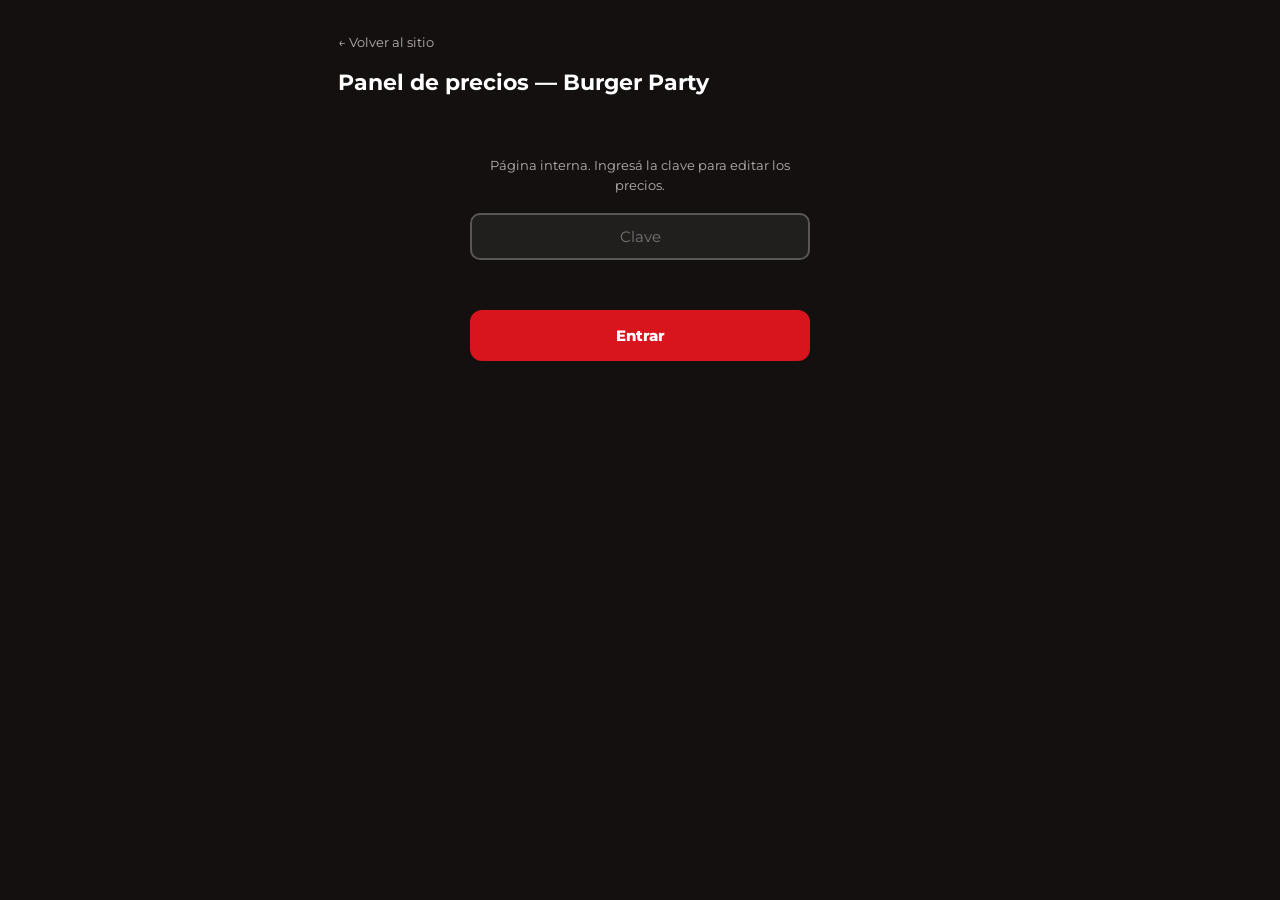
==== admin.html @ 95876e50 "primer commit" ====
<!DOCTYPE html>
<html lang="es">
<head>
<meta charset="UTF-8">
<meta name="viewport" content="width=device-width, initial-scale=1.0">
<meta name="robots" content="noindex, nofollow">
<title>Burger Party — Panel de precios</title>
<link rel="preconnect" href="https://fonts.googleapis.com">
<link rel="preconnect" href="https://fonts.gstatic.com" crossorigin>
<link href="https://fonts.googleapis.com/css2?family=Montserrat:ital,wght@0,400;0,500;0,600;0,700;0,800;0,900&display=swap" rel="stylesheet">
<style>
  :root{
    --red:#D8141C; --black:#141010; --blue:#3E6FE0; --white:#fff; --gray:#b9b0af; --green:#2fae56;
  }
  *{ box-sizing:border-box; }
  body{
    margin:0; min-height:100vh;
    background:var(--black);
    font-family:'Montserrat', sans-serif;
    color:var(--white);
  }
  .wrap{ max-width:640px; margin:0 auto; padding:32px 18px 60px; }
  .back{ color:var(--gray); font-size:13px; text-decoration:none; }
  .back:hover{ color:var(--white); }
  h1{ font-size:22px; margin:18px 0 4px; }
  .notice{
    font-size:12.5px; color:var(--gray); line-height:1.5;
    background:rgba(255,255,255,0.05); border:1px solid rgba(255,255,255,0.1);
    border-radius:10px; padding:12px 14px; margin:14px 0 26px;
  }
  .notice b{ color:var(--white); }

  /* ---- gate de contraseña ---- */
  #gate{ max-width:340px; margin:60px auto 0; text-align:center; }
  #gate p{ color:var(--gray); font-size:13px; line-height:1.5; margin-bottom:18px; }
  #gate input{
    width:100%;
    background:rgba(255,255,255,0.06);
    color:var(--white);
    border:2px solid rgba(255,255,255,0.25);
    border-radius:10px;
    padding:12px 14px;
    font-family:'Montserrat', sans-serif;
    font-size:15px;
    text-align:center;
    margin-bottom:12px;
  }
  #gate input:focus{ outline:none; border-color:var(--blue); }
  #gate-error{ color:#ff8080; font-size:12.5px; min-height:16px; margin-bottom:8px; }

  /* ---- panel ---- */
  #panel{ display:none; }
  .row{
    display:flex; align-items:center; justify-content:space-between; gap:14px;
    background:rgba(255,255,255,0.04);
    border:1px solid rgba(255,255,255,0.1);
    border-radius:12px;
    padding:12px 14px;
    margin-bottom:10px;
  }
  .row .info{ line-height:1.3; }
  .row .name{ font-weight:700; font-size:14px; }
  .row .sub{ font-size:11.5px; color:var(--gray); }
  .row input{
    width:110px;
    background:var(--white);
    color:var(--black);
    border:2px solid var(--blue);
    border-radius:8px;
    padding:8px 10px;
    font-family:'Montserrat', sans-serif;
    font-weight:800;
    font-size:14px;
    text-align:center;
  }
  .btn{
    width:100%;
    margin-top:14px;
    background:var(--red);
    color:var(--white);
    border:none;
    border-radius:12px;
    padding:16px;
    font-family:'Montserrat', sans-serif;
    font-weight:800;
    font-size:15px;
    cursor:pointer;
  }
  .btn:hover{ filter:brightness(1.08); }
  .btn.secondary{ background:rgba(255,255,255,0.08); border:1px solid rgba(255,255,255,0.2); }
  .status{ margin-top:12px; font-size:12.5px; color:var(--gray); text-align:center; min-height:16px; }
</style>
</head>
<body>
<div class="wrap">
  <a class="back" href="burger-party.html">&larr; Volver al sitio</a>
  <h1>Panel de precios — Burger Party</h1>

  <div id="gate">
    <p>Página interna. Ingresá la clave para editar los precios.</p>
    <input type="password" id="gate-input" placeholder="Clave" autocomplete="off">
    <div id="gate-error"></div>
    <button class="btn" id="gate-btn" type="button">Entrar</button>
  </div>

  <div id="panel">
    <div class="notice">
      Los clientes que ven el sitio público <b>no</b> pueden editar precios — esa opción se
      sacó de la página pública, solo está acá.<br><br>
      <b>Importante:</b> esta página guarda lo que cargues en este mismo navegador (para que no
      se pierda si volvés a entrar), pero <b>no actualiza sola</b> lo que ven los clientes — este
      sitio no tiene un servidor detrás. Usá "Copiar resumen" y mandámelo (por donde te resulte
      más cómodo) para que lo aplique en la página pública. Si más adelante quieren que se
      actualice solo, hay que sumar un backend real — lo vemos cuando quieran.
    </div>

    <div id="rows"></div>

    <button class="btn" id="save-btn" type="button">Guardar en este navegador</button>
    <button class="btn secondary" id="copy-btn" type="button">Copiar resumen</button>
    <div class="status" id="status"></div>
  </div>
</div>

<script>
  // Clave simple para desalentar el acceso casual. OJO: al ser un sitio estático,
  // cualquiera que mire el código fuente puede verla — no reemplaza un login real.
  const ADMIN_PASSWORD = 'burgerparty2026';

  const products = [
    { name:'Papas Bastón',        sub:'x 2 Kg',              price:'00.000' },
    { name:'6 Latas De Birra',    sub:'x 473 cc',            price:'00.000' },
    { name:'4 Super Burger',      sub:'con pan Bimbo',       price:'00.000' },
    { name:'6 Burger Clásicas',   sub:'Bimbo Artesano',      price:'00.000' },
    { name:'Papas Smiles',        sub:'x 700 gr',            price:'00.000' },
    { name:'Fernet con Coca',     sub:'4,5L + 750cc',        price:'00.000' },
    { name:'4 Burger Unión 55 g', sub:'Bimbo Artesano',      price:'00.000' },
    { name:'6 Salchichas Largas', sub:'con Pan Fargo',       price:'00.000' },
    { name:'Burger Party x4 unidades', sub:'Combo',          price:'00.000' },
  ];

  const STORAGE_KEY = 'burgerparty_precios';

  // ---- gate ----
  const gate = document.getElementById('gate');
  const panel = document.getElementById('panel');
  const gateInput = document.getElementById('gate-input');
  const gateError = document.getElementById('gate-error');

  function unlock(){
    gate.style.display = 'none';
    panel.style.display = 'block';
    sessionStorage.setItem('burgerparty_admin_ok', '1');
  }

  document.getElementById('gate-btn').addEventListener('click', tryUnlock);
  gateInput.addEventListener('keydown', e => { if(e.key === 'Enter') tryUnlock(); });

  function tryUnlock(){
    if(gateInput.value === ADMIN_PASSWORD){
      unlock();
    } else {
      gateError.textContent = 'Clave incorrecta.';
    }
  }

  if(sessionStorage.getItem('burgerparty_admin_ok') === '1'){
    unlock();
  }

  // ---- filas de precios ----
  let saved = null;
  try{ saved = JSON.parse(localStorage.getItem(STORAGE_KEY) || 'null'); }catch(e){ saved = null; }

  const rowsEl = document.getElementById('rows');
  products.forEach((p, i) => {
    const value = (saved && saved[i]) ? saved[i] : p.price;
    const row = document.createElement('div');
    row.className = 'row';
    row.innerHTML = `
      <div class="info">
        <div class="name">${p.name}</div>
        <div class="sub">${p.sub}</div>
      </div>
      <input type="text" inputmode="numeric" value="${value}" data-idx="${i}" spellcheck="false">
    `;
    rowsEl.appendChild(row);
  });

  const statusEl = document.getElementById('status');

  document.getElementById('save-btn').addEventListener('click', () => {
    const inputs = [...rowsEl.querySelectorAll('input')];
    const values = inputs.map(input => input.value.trim());
    localStorage.setItem(STORAGE_KEY, JSON.stringify(values));
    statusEl.textContent = 'Guardado en este navegador.';
  });

  document.getElementById('copy-btn').addEventListener('click', async () => {
    const inputs = [...rowsEl.querySelectorAll('input')];
    const lines = inputs.map((input, i) => `- ${products[i].name}${products[i].sub ? ' (' + products[i].sub + ')' : ''}: $${input.value.trim()}`);
    const text = 'Precios nuevos - Burger Party\n\n' + lines.join('\n');

    try{
      await navigator.clipboard.writeText(text);
      statusEl.textContent = 'Resumen copiado — pegalo donde lo tengas que mandar.';
    }catch(e){
      statusEl.textContent = 'No se pudo copiar automáticamente. Seleccioná y copiá el texto manualmente.';
    }
  });
</script>
</body>
</html>
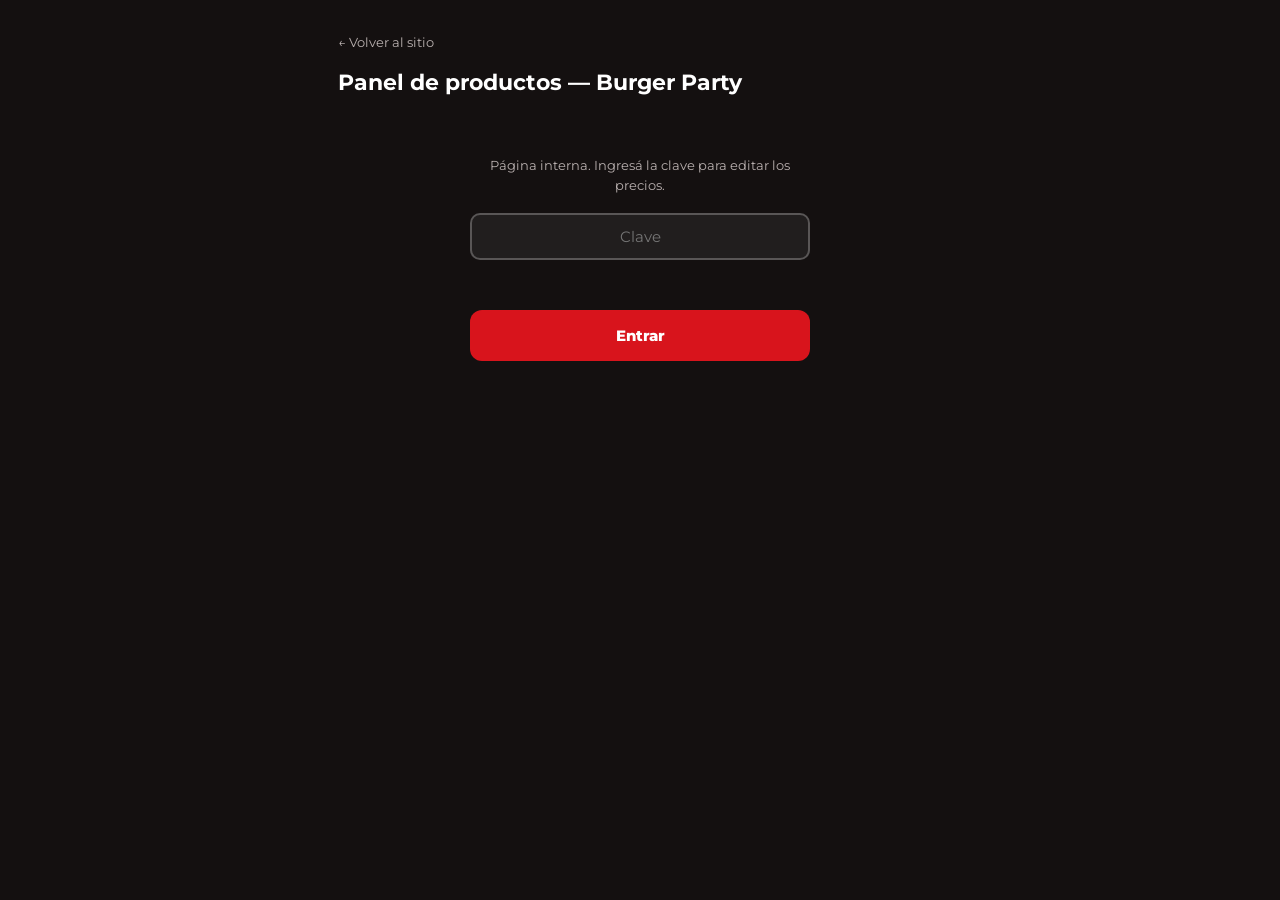
==== commit 3646dd5f: "ultima" ====
--- a/admin.html
+++ b/admin.html
@@ -51,17 +51,28 @@
   /* ---- panel ---- */
   #panel{ display:none; }
   .row{
-    display:flex; align-items:center; justify-content:space-between; gap:14px;
+    display:flex; flex-direction:column; gap:8px;
     background:rgba(255,255,255,0.04);
     border:1px solid rgba(255,255,255,0.1);
     border-radius:12px;
     padding:12px 14px;
     margin-bottom:10px;
   }
-  .row .info{ line-height:1.3; }
-  .row .name{ font-weight:700; font-size:14px; }
-  .row .sub{ font-size:11.5px; color:var(--gray); }
-  .row input{
+  .row .field-label{ font-size:10.5px; color:var(--gray); text-transform:uppercase; letter-spacing:.04em; margin-bottom:3px; display:block; }
+  .row .text-input{
+    width:100%;
+    background:rgba(255,255,255,0.06);
+    color:var(--white);
+    border:1px solid rgba(255,255,255,0.2);
+    border-radius:8px;
+    padding:8px 10px;
+    font-family:'Montserrat', sans-serif;
+    font-size:13.5px;
+  }
+  .row .text-input.title{ font-weight:700; font-size:15px; }
+  .row .text-input:focus{ outline:none; border-color:var(--blue); }
+  .row .price-line{ display:flex; align-items:center; justify-content:space-between; gap:14px; margin-top:2px; }
+  .row .price-input{
     width:110px;
     background:var(--white);
     color:var(--black);
@@ -93,8 +104,8 @@
 </head>
 <body>
 <div class="wrap">
-  <a class="back" href="burger-party.html">&larr; Volver al sitio</a>
-  <h1>Panel de precios — Burger Party</h1>
+  <a class="back" href="index.html">&larr; Volver al sitio</a>
+  <h1>Panel de productos — Burger Party</h1>
 
   <div id="gate">
     <p>Página interna. Ingresá la clave para editar los precios.</p>
@@ -105,8 +116,8 @@
 
   <div id="panel">
     <div class="notice">
-      Los clientes que ven el sitio público <b>no</b> pueden editar precios — esa opción se
-      sacó de la página pública, solo está acá.<br><br>
+      Los clientes que ven el sitio público <b>no</b> pueden editar precios ni títulos — esa
+      opción se sacó de la página pública, solo está acá.<br><br>
       <b>Importante:</b> esta página guarda lo que cargues en este mismo navegador (para que no
       se pierda si volvés a entrar), pero <b>no actualiza sola</b> lo que ven los clientes — este
       sitio no tiene un servidor detrás. Usá "Copiar resumen" y mandámelo (por donde te resulte
@@ -128,18 +139,18 @@
   const ADMIN_PASSWORD = 'burgerparty2026';
 
   const products = [
-    { name:'Papas Bastón',        sub:'x 2 Kg',              price:'00.000' },
+    { name:'Papas Bastón',        sub:'x 2 Kg',              price:'8.000' },
     { name:'6 Latas De Birra',    sub:'x 473 cc',            price:'00.000' },
-    { name:'4 Super Burger',      sub:'con pan Bimbo',       price:'00.000' },
-    { name:'6 Burger Clásicas',   sub:'Bimbo Artesano',      price:'00.000' },
-    { name:'Papas Smiles',        sub:'x 700 gr',            price:'00.000' },
+    { name:'4 Super Burger',      sub:'con pan Bimbo',       price:'10.000' },
+    { name:'6 Burger Clásicas',   sub:'Bimbo Artesano',      price:'14.000' },
+    { name:'Papas Smiles',        sub:'x 700 gr',            price:'8.000' },
     { name:'Fernet con Coca',     sub:'4,5L + 750cc',        price:'00.000' },
     { name:'4 Burger Unión 55 g', sub:'Bimbo Artesano',      price:'00.000' },
-    { name:'6 Salchichas Largas', sub:'con Pan Fargo',       price:'00.000' },
-    { name:'Burger Party x4 unidades', sub:'Combo',          price:'00.000' },
+    { name:'2 Pan Bimbo Artesano', sub:'Bimbo Artesano',    price:'8.000' },
+    { name:'Burger Party x4 unidades', sub:'Combo',          price:'8.000' },
   ];
 
-  const STORAGE_KEY = 'burgerparty_precios';
+  const STORAGE_KEY = 'burgerparty_datos';
 
   // ---- gate ----
   const gate = document.getElementById('gate');
@@ -168,38 +179,56 @@
     unlock();
   }
 
-  // ---- filas de precios ----
+  // ---- filas: título, subtítulo y precio editables ----
   let saved = null;
   try{ saved = JSON.parse(localStorage.getItem(STORAGE_KEY) || 'null'); }catch(e){ saved = null; }
 
   const rowsEl = document.getElementById('rows');
   products.forEach((p, i) => {
-    const value = (saved && saved[i]) ? saved[i] : p.price;
+    const data = (saved && saved[i]) ? saved[i] : {};
+    const name = data.name ?? p.name;
+    const sub = data.sub ?? p.sub;
+    const price = data.price ?? p.price;
+
     const row = document.createElement('div');
     row.className = 'row';
     row.innerHTML = `
-      <div class="info">
-        <div class="name">${p.name}</div>
-        <div class="sub">${p.sub}</div>
+      <div>
+        <span class="field-label">Título</span>
+        <input type="text" class="text-input title" data-idx="${i}" data-field="name" value="${name}" spellcheck="false">
       </div>
-      <input type="text" inputmode="numeric" value="${value}" data-idx="${i}" spellcheck="false">
+      <div>
+        <span class="field-label">Descripción</span>
+        <input type="text" class="text-input" data-idx="${i}" data-field="sub" value="${sub}" spellcheck="false">
+      </div>
+      <div class="price-line">
+        <span class="field-label" style="margin:0;">Precio</span>
+        <input type="text" class="price-input" inputmode="numeric" data-idx="${i}" data-field="price" value="${price}" spellcheck="false">
+      </div>
     `;
     rowsEl.appendChild(row);
   });
 
   const statusEl = document.getElementById('status');
 
+  function readRows(){
+    return products.map((p, i) => {
+      const nameInput = rowsEl.querySelector(`[data-idx="${i}"][data-field="name"]`);
+      const subInput = rowsEl.querySelector(`[data-idx="${i}"][data-field="sub"]`);
+      const priceInput = rowsEl.querySelector(`[data-idx="${i}"][data-field="price"]`);
+      return { name: nameInput.value.trim(), sub: subInput.value.trim(), price: priceInput.value.trim() };
+    });
+  }
+
   document.getElementById('save-btn').addEventListener('click', () => {
-    const inputs = [...rowsEl.querySelectorAll('input')];
-    const values = inputs.map(input => input.value.trim());
-    localStorage.setItem(STORAGE_KEY, JSON.stringify(values));
+    localStorage.setItem(STORAGE_KEY, JSON.stringify(readRows()));
     statusEl.textContent = 'Guardado en este navegador.';
   });
 
   document.getElementById('copy-btn').addEventListener('click', async () => {
-    const inputs = [...rowsEl.querySelectorAll('input')];
-    const lines = inputs.map((input, i) => `- ${products[i].name}${products[i].sub ? ' (' + products[i].sub + ')' : ''}: $${input.value.trim()}`);
-    const text = 'Precios nuevos - Burger Party\n\n' + lines.join('\n');
+    const rows = readRows();
+    const lines = rows.map(r => `- ${r.name}${r.sub ? ' (' + r.sub + ')' : ''}: $${r.price}`);
+    const text = 'Datos nuevos - Burger Party\n\n' + lines.join('\n');
 
     try{
       await navigator.clipboard.writeText(text);
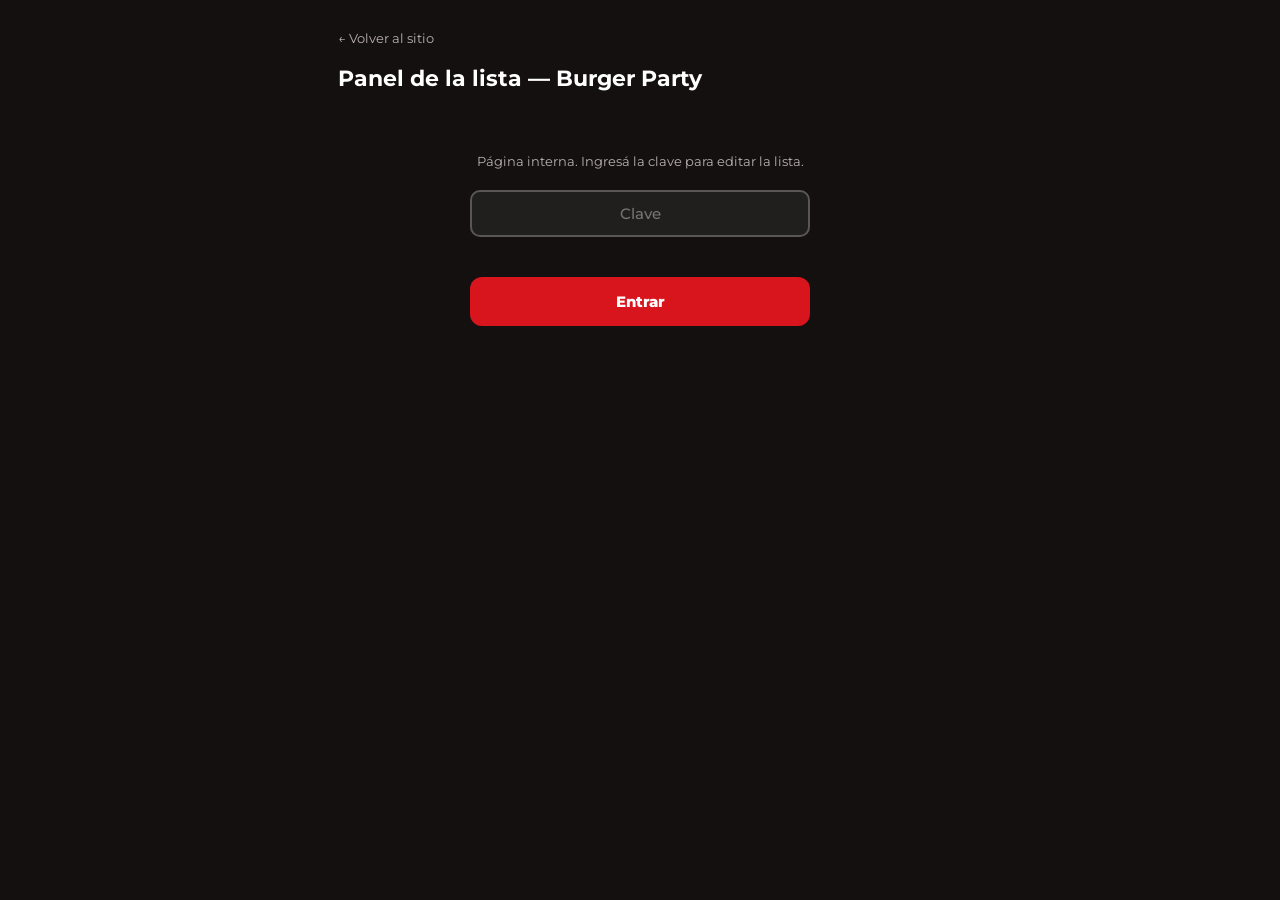
==== commit aba8d927: "version nueva" ====
--- a/admin.html
+++ b/admin.html
@@ -4,239 +4,38 @@
 <meta charset="UTF-8">
 <meta name="viewport" content="width=device-width, initial-scale=1.0">
 <meta name="robots" content="noindex, nofollow">
-<title>Burger Party — Panel de precios</title>
+<title>Burger Party — Panel de la lista</title>
+<link rel="icon" type="image/png" href="images/favicon.png">
 <link rel="preconnect" href="https://fonts.googleapis.com">
 <link rel="preconnect" href="https://fonts.gstatic.com" crossorigin>
-<link href="https://fonts.googleapis.com/css2?family=Montserrat:ital,wght@0,400;0,500;0,600;0,700;0,800;0,900&display=swap" rel="stylesheet">
-<style>
-  :root{
-    --red:#D8141C; --black:#141010; --blue:#3E6FE0; --white:#fff; --gray:#b9b0af; --green:#2fae56;
-  }
-  *{ box-sizing:border-box; }
-  body{
-    margin:0; min-height:100vh;
-    background:var(--black);
-    font-family:'Montserrat', sans-serif;
-    color:var(--white);
-  }
-  .wrap{ max-width:640px; margin:0 auto; padding:32px 18px 60px; }
-  .back{ color:var(--gray); font-size:13px; text-decoration:none; }
-  .back:hover{ color:var(--white); }
-  h1{ font-size:22px; margin:18px 0 4px; }
-  .notice{
-    font-size:12.5px; color:var(--gray); line-height:1.5;
-    background:rgba(255,255,255,0.05); border:1px solid rgba(255,255,255,0.1);
-    border-radius:10px; padding:12px 14px; margin:14px 0 26px;
-  }
-  .notice b{ color:var(--white); }
-
-  /* ---- gate de contraseña ---- */
-  #gate{ max-width:340px; margin:60px auto 0; text-align:center; }
-  #gate p{ color:var(--gray); font-size:13px; line-height:1.5; margin-bottom:18px; }
-  #gate input{
-    width:100%;
-    background:rgba(255,255,255,0.06);
-    color:var(--white);
-    border:2px solid rgba(255,255,255,0.25);
-    border-radius:10px;
-    padding:12px 14px;
-    font-family:'Montserrat', sans-serif;
-    font-size:15px;
-    text-align:center;
-    margin-bottom:12px;
-  }
-  #gate input:focus{ outline:none; border-color:var(--blue); }
-  #gate-error{ color:#ff8080; font-size:12.5px; min-height:16px; margin-bottom:8px; }
-
-  /* ---- panel ---- */
-  #panel{ display:none; }
-  .row{
-    display:flex; flex-direction:column; gap:8px;
-    background:rgba(255,255,255,0.04);
-    border:1px solid rgba(255,255,255,0.1);
-    border-radius:12px;
-    padding:12px 14px;
-    margin-bottom:10px;
-  }
-  .row .field-label{ font-size:10.5px; color:var(--gray); text-transform:uppercase; letter-spacing:.04em; margin-bottom:3px; display:block; }
-  .row .text-input{
-    width:100%;
-    background:rgba(255,255,255,0.06);
-    color:var(--white);
-    border:1px solid rgba(255,255,255,0.2);
-    border-radius:8px;
-    padding:8px 10px;
-    font-family:'Montserrat', sans-serif;
-    font-size:13.5px;
-  }
-  .row .text-input.title{ font-weight:700; font-size:15px; }
-  .row .text-input:focus{ outline:none; border-color:var(--blue); }
-  .row .price-line{ display:flex; align-items:center; justify-content:space-between; gap:14px; margin-top:2px; }
-  .row .price-input{
-    width:110px;
-    background:var(--white);
-    color:var(--black);
-    border:2px solid var(--blue);
-    border-radius:8px;
-    padding:8px 10px;
-    font-family:'Montserrat', sans-serif;
-    font-weight:800;
-    font-size:14px;
-    text-align:center;
-  }
-  .btn{
-    width:100%;
-    margin-top:14px;
-    background:var(--red);
-    color:var(--white);
-    border:none;
-    border-radius:12px;
-    padding:16px;
-    font-family:'Montserrat', sans-serif;
-    font-weight:800;
-    font-size:15px;
-    cursor:pointer;
-  }
-  .btn:hover{ filter:brightness(1.08); }
-  .btn.secondary{ background:rgba(255,255,255,0.08); border:1px solid rgba(255,255,255,0.2); }
-  .status{ margin-top:12px; font-size:12.5px; color:var(--gray); text-align:center; min-height:16px; }
-</style>
+<link href="https://fonts.googleapis.com/css2?family=Montserrat:wght@400;500;600;700;800;900&display=swap" rel="stylesheet">
+<link rel="stylesheet" href="style.css">
 </head>
-<body>
-<div class="wrap">
-  <a class="back" href="index.html">&larr; Volver al sitio</a>
-  <h1>Panel de productos — Burger Party</h1>
+<body class="admin">
+<div class="adm">
+  <a class="adm-back" href="index.html">&larr; Volver al sitio</a>
+  <h1>Panel de la lista — Burger Party</h1>
 
   <div id="gate">
-    <p>Página interna. Ingresá la clave para editar los precios.</p>
+    <p>Página interna. Ingresá la clave para editar la lista.</p>
     <input type="password" id="gate-input" placeholder="Clave" autocomplete="off">
     <div id="gate-error"></div>
-    <button class="btn" id="gate-btn" type="button">Entrar</button>
+    <button class="adm-btn" id="gate-btn" type="button">Entrar</button>
   </div>
 
-  <div id="panel">
+  <div id="panel" hidden>
     <div class="notice">
-      Los clientes que ven el sitio público <b>no</b> pueden editar precios ni títulos — esa
-      opción se sacó de la página pública, solo está acá.<br><br>
-      <b>Importante:</b> esta página guarda lo que cargues en este mismo navegador (para que no
-      se pierda si volvés a entrar), pero <b>no actualiza sola</b> lo que ven los clientes — este
-      sitio no tiene un servidor detrás. Usá "Copiar resumen" y mandámelo (por donde te resulte
-      más cómodo) para que lo aplique en la página pública. Si más adelante quieren que se
-      actualice solo, hay que sumar un backend real — lo vemos cuando quieran.
+      Corregí el <b>título</b>, la <b>descripción</b> y el <b>precio</b> de lo que haga falta. Lo que cargues se guarda solo en este navegador.<br><br>
+      Los clientes que ven el sitio público <b>no</b> pueden editar nada, y esta página <b>no actualiza sola</b> lo que ven ellos. Cuando termines, tocá <b>Enviar corrección</b> (o <b>Copiar resumen</b>) y mandalo para que se aplique en el sitio.
     </div>
-
     <div id="rows"></div>
-
-    <button class="btn" id="save-btn" type="button">Guardar en este navegador</button>
-    <button class="btn secondary" id="copy-btn" type="button">Copiar resumen</button>
+    <button class="adm-btn" id="send" type="button">Enviar corrección</button>
+    <button class="adm-btn secondary" id="copy" type="button">Copiar resumen</button>
+    <button class="adm-btn secondary" id="reset" type="button">Volver a los valores iniciales</button>
     <div class="status" id="status"></div>
   </div>
 </div>
-
-<script>
-  // Clave simple para desalentar el acceso casual. OJO: al ser un sitio estático,
-  // cualquiera que mire el código fuente puede verla — no reemplaza un login real.
-  const ADMIN_PASSWORD = 'burgerparty2026';
-
-  const products = [
-    { name:'Papas Bastón',        sub:'x 2 Kg',              price:'8.000' },
-    { name:'6 Latas De Birra',    sub:'x 473 cc',            price:'00.000' },
-    { name:'4 Super Burger',      sub:'con pan Bimbo',       price:'10.000' },
-    { name:'6 Burger Clásicas',   sub:'Bimbo Artesano',      price:'14.000' },
-    { name:'Papas Smiles',        sub:'x 700 gr',            price:'8.000' },
-    { name:'Fernet con Coca',     sub:'4,5L + 750cc',        price:'00.000' },
-    { name:'4 Burger Unión 55 g', sub:'Bimbo Artesano',      price:'00.000' },
-    { name:'2 Pan Bimbo Artesano', sub:'Bimbo Artesano',    price:'8.000' },
-    { name:'Burger Party x4 unidades', sub:'Combo',          price:'8.000' },
-  ];
-
-  const STORAGE_KEY = 'burgerparty_datos';
-
-  // ---- gate ----
-  const gate = document.getElementById('gate');
-  const panel = document.getElementById('panel');
-  const gateInput = document.getElementById('gate-input');
-  const gateError = document.getElementById('gate-error');
-
-  function unlock(){
-    gate.style.display = 'none';
-    panel.style.display = 'block';
-    sessionStorage.setItem('burgerparty_admin_ok', '1');
-  }
-
-  document.getElementById('gate-btn').addEventListener('click', tryUnlock);
-  gateInput.addEventListener('keydown', e => { if(e.key === 'Enter') tryUnlock(); });
-
-  function tryUnlock(){
-    if(gateInput.value === ADMIN_PASSWORD){
-      unlock();
-    } else {
-      gateError.textContent = 'Clave incorrecta.';
-    }
-  }
-
-  if(sessionStorage.getItem('burgerparty_admin_ok') === '1'){
-    unlock();
-  }
-
-  // ---- filas: título, subtítulo y precio editables ----
-  let saved = null;
-  try{ saved = JSON.parse(localStorage.getItem(STORAGE_KEY) || 'null'); }catch(e){ saved = null; }
-
-  const rowsEl = document.getElementById('rows');
-  products.forEach((p, i) => {
-    const data = (saved && saved[i]) ? saved[i] : {};
-    const name = data.name ?? p.name;
-    const sub = data.sub ?? p.sub;
-    const price = data.price ?? p.price;
-
-    const row = document.createElement('div');
-    row.className = 'row';
-    row.innerHTML = `
-      <div>
-        <span class="field-label">Título</span>
-        <input type="text" class="text-input title" data-idx="${i}" data-field="name" value="${name}" spellcheck="false">
-      </div>
-      <div>
-        <span class="field-label">Descripción</span>
-        <input type="text" class="text-input" data-idx="${i}" data-field="sub" value="${sub}" spellcheck="false">
-      </div>
-      <div class="price-line">
-        <span class="field-label" style="margin:0;">Precio</span>
-        <input type="text" class="price-input" inputmode="numeric" data-idx="${i}" data-field="price" value="${price}" spellcheck="false">
-      </div>
-    `;
-    rowsEl.appendChild(row);
-  });
-
-  const statusEl = document.getElementById('status');
-
-  function readRows(){
-    return products.map((p, i) => {
-      const nameInput = rowsEl.querySelector(`[data-idx="${i}"][data-field="name"]`);
-      const subInput = rowsEl.querySelector(`[data-idx="${i}"][data-field="sub"]`);
-      const priceInput = rowsEl.querySelector(`[data-idx="${i}"][data-field="price"]`);
-      return { name: nameInput.value.trim(), sub: subInput.value.trim(), price: priceInput.value.trim() };
-    });
-  }
-
-  document.getElementById('save-btn').addEventListener('click', () => {
-    localStorage.setItem(STORAGE_KEY, JSON.stringify(readRows()));
-    statusEl.textContent = 'Guardado en este navegador.';
-  });
-
-  document.getElementById('copy-btn').addEventListener('click', async () => {
-    const rows = readRows();
-    const lines = rows.map(r => `- ${r.name}${r.sub ? ' (' + r.sub + ')' : ''}: $${r.price}`);
-    const text = 'Datos nuevos - Burger Party\n\n' + lines.join('\n');
-
-    try{
-      await navigator.clipboard.writeText(text);
-      statusEl.textContent = 'Resumen copiado — pegalo donde lo tengas que mandar.';
-    }catch(e){
-      statusEl.textContent = 'No se pudo copiar automáticamente. Seleccioná y copiá el texto manualmente.';
-    }
-  });
-</script>
+<script src="data.js"></script>
+<script src="admin.js"></script>
 </body>
 </html>
--- a/style.css
+++ b/style.css
@@ -0,0 +1,149 @@
+
+:root{--red:#D8141C;--black:#141010;--yellow:#FFD400;--blue:#3E6FE0;--white:#fff;--gray:#b9b0af;--radius:18px;--gap:14px}
+*{box-sizing:border-box}
+[hidden]{display:none!important}
+body{margin:0;background:var(--red) radial-gradient(circle at 15% 0%,#ea2a28 0,var(--red) 45%);font-family:'Montserrat',sans-serif;color:var(--white);-webkit-font-smoothing:antialiased}
+.sr-only{position:absolute;width:1px;height:1px;padding:0;margin:-1px;overflow:hidden;clip:rect(0,0,0,0);white-space:nowrap;border:0}
+.wrap{max-width:1200px;margin:0 auto;padding:0 16px 40px}
+button{font-family:inherit;cursor:pointer}
+.icon-btn{width:38px;height:38px;border-radius:50%;background:rgba(0,0,0,.25);border:1.5px solid rgba(255,255,255,.6);display:flex;align-items:center;justify-content:center;text-decoration:none}
+.icon-btn svg{width:18px;height:18px;fill:var(--white)}
+
+/* encabezado + buscador */
+.top{display:flex;align-items:center;justify-content:space-between;gap:12px;max-width:1200px;margin:0 auto;padding:18px 16px 6px}
+.logo-mark{width:min(58vw,300px);flex:0 0 auto;display:block}.logo-mark img{width:100%;height:auto;display:block}
+.search{flex:1 1 0;min-width:0;max-width:260px}
+.search input{width:100%;padding:8px 14px;border-radius:999px;border:2px solid #fff;background:#fff;color:var(--black);font:600 13px 'Montserrat',sans-serif}
+.search input::placeholder{color:#8a8180}
+.search input:focus{outline:3px solid var(--yellow);outline-offset:1px}
+.tagline{font-size:clamp(18px,3.4vw,26px);font-weight:900;margin:14px 0 6px;line-height:1.2}
+.how{margin:0 0 16px;font-size:14px;line-height:1.45;font-weight:500;color:rgba(255,255,255,.85)}
+.how b{font-weight:800;color:#fff}
+.tabs{display:flex;gap:8px;margin:0 0 20px;overflow-x:auto}
+.tab{flex:1 0 auto;white-space:nowrap;padding:10px 18px;border-radius:999px;border:1.5px solid rgba(255,255,255,.6);background:rgba(0,0,0,.25);color:#fff;font-weight:800;font-size:14px}
+.tab i{font-style:normal;color:var(--yellow);margin-left:4px}
+.tab.on{background:#fff;color:var(--black);border-color:#fff}.tab.on i{color:var(--red)}
+.sec-head{display:flex;align-items:flex-end;justify-content:space-between;gap:12px;flex-wrap:wrap;margin-bottom:14px}
+.section-title{margin:0;font-size:clamp(20px,4.6vw,28px);font-weight:900;line-height:1.15}
+.hl{color:var(--yellow)}
+.sort{font-size:12px;font-weight:700;display:flex;align-items:center;gap:8px}
+.sort select{background:rgba(0,0,0,.35);color:#fff;border:1.5px solid rgba(255,255,255,.6);border-radius:10px;padding:8px 10px;font:600 12px 'Montserrat',sans-serif}
+.empty,.muted{color:rgba(255,255,255,.75);font-size:14px}
+
+/* packs */
+.packs-grid{display:grid;grid-template-columns:repeat(2,1fr);gap:var(--gap)}
+@media(min-width:640px){.packs-grid{grid-template-columns:repeat(3,1fr)}}
+@media(min-width:1000px){.packs-grid{grid-template-columns:repeat(4,1fr)}}
+.pack{display:flex;flex-direction:column;gap:8px;padding:14px 12px;border-radius:var(--radius);background:linear-gradient(165deg,var(--c1),var(--c2));border:2px solid rgba(255,255,255,.12);box-shadow:0 6px 14px rgba(0,0,0,.25)}
+.pack-head{display:flex;align-items:baseline;gap:6px;line-height:1}
+.pack-head span{font-size:clamp(20px,5vw,30px);font-weight:900}.pack-head b{font-size:clamp(26px,6.5vw,38px);font-weight:900;color:var(--ac)}
+.pack h3{margin:0;font-size:clamp(13px,3.2vw,16px);font-weight:800;line-height:1.2}
+.pack-items{list-style:none;margin:0;padding:0;font-size:12px;line-height:1.4;font-weight:500;color:rgba(255,255,255,.9);flex:1}
+.pack-items b{color:var(--yellow);font-weight:800}
+.pack-foot{display:flex;flex-direction:column;gap:8px;margin-top:auto}
+.pack-price{font-size:clamp(20px,5vw,26px);font-weight:900}.pack-price.tbc{font-size:13px;opacity:.8;font-weight:700}
+.order{display:inline-flex;align-items:center;justify-content:center;gap:8px;background:#fff;color:var(--black);border:2px solid #fff;border-radius:999px;padding:9px 16px;font:800 13px 'Montserrat',sans-serif;text-decoration:none;cursor:pointer}
+.order svg{width:20px;height:20px;fill:#25D366;flex:0 0 auto}
+
+/* armador */
+.sum{position:sticky;top:0;z-index:5;background:var(--black);border:2px solid rgba(255,255,255,.18);border-radius:var(--radius);padding:12px 14px;margin-bottom:14px;box-shadow:0 6px 14px rgba(0,0,0,.3)}
+.sum-top{display:flex;justify-content:space-between;align-items:center;font-size:15px}.sum-top span{font-weight:900;font-size:18px;color:var(--yellow)}
+.sum-chips{display:flex;gap:6px;overflow-x:auto;margin-top:8px;padding-bottom:2px}
+.sum-chips span{flex:0 0 auto;font-size:11px;font-weight:700;padding:4px 10px;border-radius:999px;background:rgba(255,255,255,.14)}
+.sum-note{margin:8px 0 0;font-size:12px;font-weight:700;color:var(--yellow)}
+.sum-act{display:flex;gap:8px;align-items:center;margin-top:10px}
+.ghost{background:none;border:1.5px solid rgba(255,255,255,.6);color:#fff;border-radius:999px;padding:8px 14px;font-weight:700;font-size:12px}
+.step{background:var(--black);border:2px solid rgba(255,120,90,.18);border-radius:var(--radius);margin-bottom:10px;overflow:hidden}
+.step.open{border-color:rgba(255,255,255,.7)}
+.step-h{width:100%;display:flex;align-items:center;gap:10px;padding:12px 14px;background:none;border:0;color:#fff;text-align:left}
+.step-h b{font-size:15px}.step-h small{margin-left:auto;color:var(--gray);font-size:11px;font-weight:600;text-align:right}
+.num{width:24px;height:24px;border-radius:50%;background:var(--yellow);color:var(--black);font-weight:900;font-size:12px;display:flex;align-items:center;justify-content:center;flex:0 0 auto}
+.step-b{padding:0 14px 14px}
+.lbl{font-size:12px;font-weight:800;text-transform:uppercase;letter-spacing:.05em;color:var(--gray);margin:12px 0 8px}
+.hint{font-size:12px;margin:10px 0;color:var(--yellow);font-weight:600}.link{background:none;border:0;color:#fff;text-decoration:underline;font-weight:800;font-size:12px;padding:0}
+.chips{display:flex;gap:8px;flex-wrap:wrap;margin-bottom:10px}
+.chip{padding:8px 16px;border-radius:999px;border:1.5px solid rgba(255,255,255,.5);background:none;color:#fff;font-weight:800}.chip.on{background:#fff;color:var(--black)}
+.stp{display:inline-flex;align-items:center;gap:12px;margin-top:8px}.stp b{min-width:34px;text-align:center}
+.stp button{width:30px;height:30px;border-radius:50%;border:0;background:#fff;color:var(--black);font-weight:900;font-size:16px}
+.opts{display:grid;grid-template-columns:repeat(2,1fr);gap:10px}
+@media(min-width:640px){.opts{grid-template-columns:repeat(3,1fr)}}
+@media(min-width:1000px){.opts{grid-template-columns:repeat(4,1fr)}}
+.opt{display:flex;flex-direction:column;gap:4px;align-items:flex-start;text-align:left;padding:12px;border-radius:14px;background:rgba(255,255,255,.06);border:2px solid rgba(255,255,255,.14);color:#fff}
+.opt.on{border-color:#fff;background:rgba(255,255,255,.16)}
+.opt b{font-size:13px}.opt small{font-size:11px;color:var(--gray)}.op{font-weight:900;font-size:14px;margin-top:auto}.op i{font-style:normal;font-size:11px;color:var(--gray);font-weight:600}
+.next{margin-top:14px;width:100%;padding:12px;border-radius:12px;border:0;background:var(--red);color:#fff;font-weight:800;font-size:14px}
+
+/* fotos y faltantes */
+.stage{position:relative;width:100%;aspect-ratio:100/70}
+.stage img{position:absolute;height:auto;filter:drop-shadow(0 2px 3px rgba(0,0,0,.5))}
+.stage .q{position:absolute;aspect-ratio:1;font-size:9px;border-width:1px}
+.q{display:inline-flex;align-items:center;justify-content:center;width:44px;height:44px;border-radius:50%;border:2px dashed rgba(255,255,255,.75);font-weight:900;font-size:20px;color:#fff;align-self:center}
+.q-s{width:22px;height:22px;font-size:12px;border-width:1.5px}
+.th{display:flex;align-items:center;justify-content:center;height:60px;width:100%;margin-bottom:4px}
+.th img{max-height:100%;max-width:100%;object-fit:contain}
+
+/* logos de marca: una sola línea, con aire */
+.pack-brands{display:flex;flex-wrap:nowrap;justify-content:center;align-items:center;gap:12px;padding:6px 10px}
+.pack-brands img{height:20px;width:auto;min-width:0;flex:0 1 auto;object-fit:contain}
+.pack-brands .q-s{flex:0 0 auto}
+
+/* botón oculto + admin */
+.admin-dot{display:inline-block;color:#fff;opacity:.12;font-weight:900;font-size:13px;text-decoration:none;padding:10px 14px}
+.admin-dot:hover,.admin-dot:focus{opacity:.7}
+body.admin{background:var(--black)}
+.adm{max-width:640px;margin:0 auto;padding:28px 18px 60px}
+.adm-back{color:var(--gray);font-size:13px;text-decoration:none}.adm-back:hover{color:#fff}
+.adm h1{font-size:22px;margin:18px 0 4px}
+.notice{font-size:12.5px;color:var(--gray);line-height:1.5;background:rgba(255,255,255,.05);border:1px solid rgba(255,255,255,.1);border-radius:10px;padding:12px 14px;margin:14px 0 22px}.notice b{color:#fff}
+#gate{max-width:340px;margin:60px auto 0;text-align:center}#gate p{color:var(--gray);font-size:13px;line-height:1.5;margin-bottom:18px}
+#gate input{width:100%;background:rgba(255,255,255,.06);color:#fff;border:2px solid rgba(255,255,255,.25);border-radius:10px;padding:12px 14px;font:500 15px 'Montserrat',sans-serif;text-align:center;margin-bottom:12px}
+#gate input:focus{outline:none;border-color:var(--blue)}#gate-error{color:#ff8080;font-size:12.5px;min-height:16px}
+.adm-btn{width:100%;margin-top:12px;background:var(--red);color:#fff;border:0;border-radius:12px;padding:15px;font:800 15px 'Montserrat',sans-serif}
+.adm-btn.secondary{background:rgba(255,255,255,.08);border:1px solid rgba(255,255,255,.2)}
+.status{margin-top:12px;font-size:12.5px;color:var(--yellow);text-align:center;min-height:16px}
+.ed-row{background:rgba(255,255,255,.04);border:1px solid rgba(255,255,255,.1);border-radius:12px;padding:12px 14px;margin-bottom:10px;display:grid;gap:8px}
+.ed-row label{display:block;font-size:10.5px;color:var(--gray);text-transform:uppercase;letter-spacing:.04em;margin-bottom:3px}
+.ed-row input{width:100%;background:rgba(255,255,255,.06);color:#fff;border:1px solid rgba(255,255,255,.2);border-radius:8px;padding:9px 10px;font:600 14px 'Montserrat',sans-serif}
+.ed-row input:focus{outline:none;border-color:var(--blue)}
+.ed-row .ed-price{max-width:150px;background:#fff;color:var(--black);border:2px solid var(--blue);font-weight:800;text-align:center}
+
+/* lista */
+.lh{font-size:14px;font-weight:800;text-transform:uppercase;letter-spacing:.06em;color:var(--yellow);margin:18px 0 8px}
+.lrows{background:var(--black);border-radius:var(--radius);overflow:hidden}
+.lrow{display:flex;justify-content:space-between;gap:14px;padding:12px 14px;border-bottom:1px solid rgba(255,255,255,.1)}.lrow:last-child{border:0}
+.lrow b{display:block;font-size:14px}.lrow small{color:var(--gray);font-size:12px}
+.lp{text-align:right;font-weight:900;white-space:nowrap}.lp small{display:block;font-weight:500}
+
+/* ---------- FOOTER (sobrio, fondo negro completo) ---------- */
+  footer{
+    background:var(--black);
+    padding:44px 16px 30px;
+    margin-top:44px;
+  }
+  .brands-title{
+    text-align:center;
+    font-size:clamp(20px,4vw,30px);
+    font-weight:900;
+    margin:0 0 30px;
+    line-height:1.2;
+  }
+  .brands-title .hl{ color:var(--yellow); }
+  .brand-logos{
+    display:block;
+    width:100%;
+    max-width:920px;
+    margin:0 auto 40px;
+  }
+  .brand-logos img{ width:100%; height:auto; display:block; }
+  .footer-divider{
+    max-width:900px; margin:0 auto; border:none; border-top:1px solid rgba(255,255,255,0.12);
+  }
+  .footer-bottom{
+    display:flex; flex-direction:column; align-items:center; gap:16px;
+    padding-top:30px;
+    text-align:center;
+  }
+  .footer-logo{ width:170px; max-width:50vw; }
+  .footer-logo img{ width:100%; height:auto; display:block; }
+  .footer-icons{ display:flex; gap:14px; }
+  .footer-address{ font-size:12px; color:rgba(255,255,255,0.55); font-weight:500; max-width:320px; }
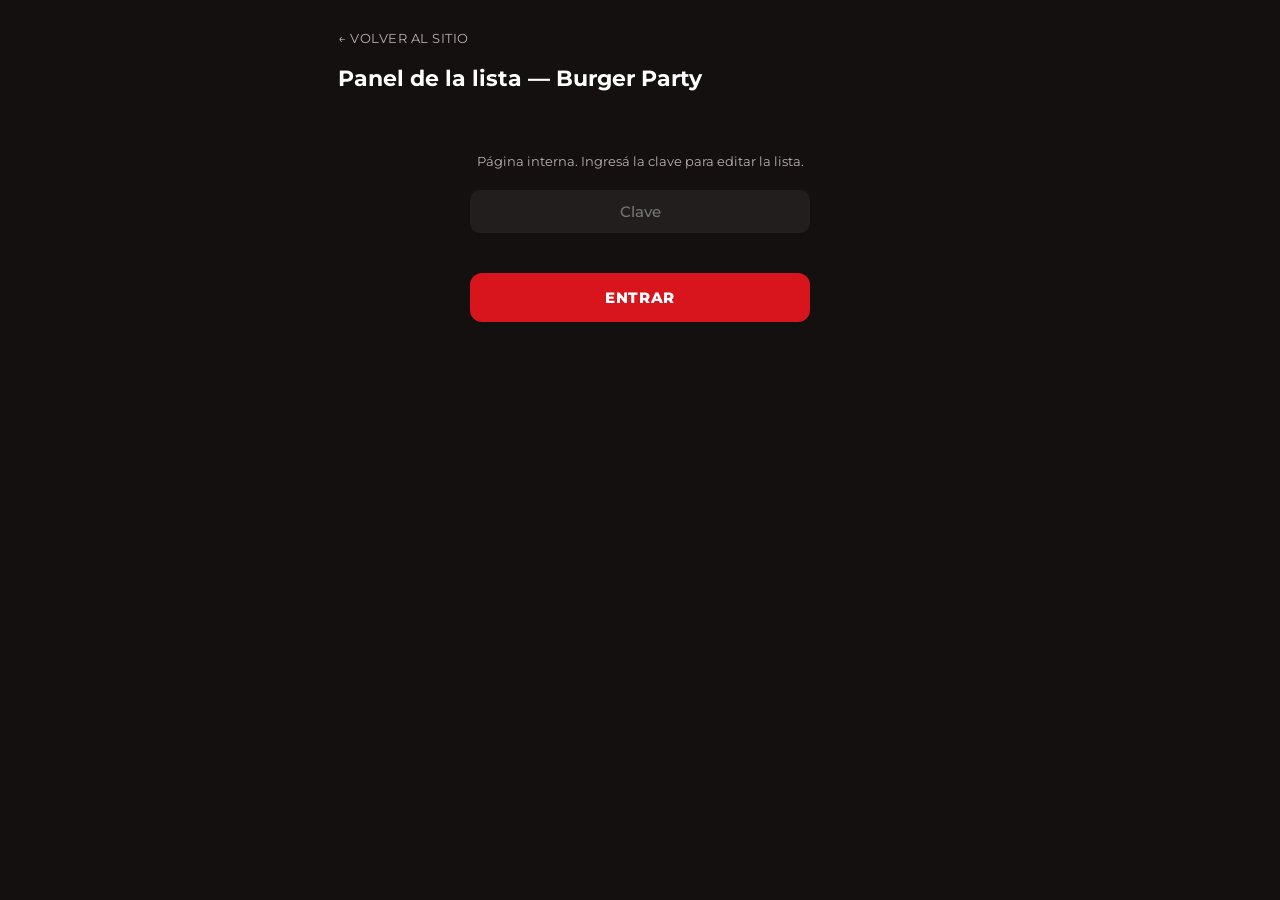
==== commit 8fce5803: "version 4" ====
--- a/admin.html
+++ b/admin.html
@@ -25,7 +25,7 @@
 
   <div id="panel" hidden>
     <div class="notice">
-      Corregí el <b>título</b>, la <b>descripción</b> y el <b>precio</b> de lo que haga falta. Lo que cargues se guarda solo en este navegador.<br><br>
+      Corregí el <b>título</b>, la <b>descripción</b> y el <b>precio</b> de lo que haga falta. Si un producto dice <b>Consultar</b>, cargale el precio y listo; si dejás el precio vacío, sigue como Consultar. Lo que cargues se guarda solo en este navegador.<br><br>
       Los clientes que ven el sitio público <b>no</b> pueden editar nada, y esta página <b>no actualiza sola</b> lo que ven ellos. Cuando termines, tocá <b>Enviar corrección</b> (o <b>Copiar resumen</b>) y mandalo para que se aplique en el sitio.
     </div>
     <div id="rows"></div>
--- a/style.css
+++ b/style.css
@@ -1,40 +1,41 @@
 
 :root{--red:#D8141C;--black:#141010;--yellow:#FFD400;--blue:#3E6FE0;--white:#fff;--gray:#b9b0af;--radius:18px;--gap:14px}
-*{box-sizing:border-box}
+*{box-sizing:border-box;border:0}
 [hidden]{display:none!important}
-body{margin:0;background:var(--red) radial-gradient(circle at 15% 0%,#ea2a28 0,var(--red) 45%);font-family:'Montserrat',sans-serif;color:var(--white);-webkit-font-smoothing:antialiased}
-.sr-only{position:absolute;width:1px;height:1px;padding:0;margin:-1px;overflow:hidden;clip:rect(0,0,0,0);white-space:nowrap;border:0}
+body{margin:0;background:var(--red);font-family:'Montserrat',sans-serif;color:var(--white);-webkit-font-smoothing:antialiased}
+.sr-only{position:absolute;width:1px;height:1px;padding:0;margin:-1px;overflow:hidden;clip:rect(0,0,0,0);white-space:nowrap;}
 .wrap{max-width:1200px;margin:0 auto;padding:0 16px 40px}
+button,input,select{border:0}
 button{font-family:inherit;cursor:pointer}
-.icon-btn{width:38px;height:38px;border-radius:50%;background:rgba(0,0,0,.25);border:1.5px solid rgba(255,255,255,.6);display:flex;align-items:center;justify-content:center;text-decoration:none}
+.icon-btn{width:38px;height:38px;border-radius:50%;background:rgba(0,0,0,.25);display:flex;align-items:center;justify-content:center;text-decoration:none}
 .icon-btn svg{width:18px;height:18px;fill:var(--white)}
 
 /* encabezado + buscador */
 .top{display:flex;align-items:center;justify-content:space-between;gap:12px;max-width:1200px;margin:0 auto;padding:18px 16px 6px}
 .logo-mark{width:min(58vw,300px);flex:0 0 auto;display:block}.logo-mark img{width:100%;height:auto;display:block}
 .search{flex:1 1 0;min-width:0;max-width:260px}
-.search input{width:100%;padding:8px 14px;border-radius:999px;border:2px solid #fff;background:#fff;color:var(--black);font:600 13px 'Montserrat',sans-serif}
+.search input{width:100%;padding:8px 14px;border-radius:999px;background:#fff;color:var(--black);font:600 13px 'Montserrat',sans-serif}
 .search input::placeholder{color:#8a8180}
-.search input:focus{outline:3px solid var(--yellow);outline-offset:1px}
+.search input:focus{outline:none;}
 .tagline{font-size:clamp(18px,3.4vw,26px);font-weight:900;margin:14px 0 6px;line-height:1.2}
 .how{margin:0 0 16px;font-size:14px;line-height:1.45;font-weight:500;color:rgba(255,255,255,.85)}
 .how b{font-weight:800;color:#fff}
 .tabs{display:flex;gap:8px;margin:0 0 20px;overflow-x:auto}
-.tab{flex:1 0 auto;white-space:nowrap;padding:10px 18px;border-radius:999px;border:1.5px solid rgba(255,255,255,.6);background:rgba(0,0,0,.25);color:#fff;font-weight:800;font-size:14px}
+.tab{flex:1 0 auto;white-space:nowrap;padding:10px 18px;border-radius:999px;background:rgba(0,0,0,.25);color:#fff;font-weight:800;font-size:14px}
 .tab i{font-style:normal;color:var(--yellow);margin-left:4px}
-.tab.on{background:#fff;color:var(--black);border-color:#fff}.tab.on i{color:var(--red)}
+.tab.on{background:#fff;color:var(--black);}.tab.on i{color:var(--red)}
 .sec-head{display:flex;align-items:flex-end;justify-content:space-between;gap:12px;flex-wrap:wrap;margin-bottom:14px}
 .section-title{margin:0;font-size:clamp(20px,4.6vw,28px);font-weight:900;line-height:1.15}
 .hl{color:var(--yellow)}
 .sort{font-size:12px;font-weight:700;display:flex;align-items:center;gap:8px}
-.sort select{background:rgba(0,0,0,.35);color:#fff;border:1.5px solid rgba(255,255,255,.6);border-radius:10px;padding:8px 10px;font:600 12px 'Montserrat',sans-serif}
+.sort select{background:rgba(0,0,0,.35);color:#fff;border-radius:10px;padding:8px 10px;font:600 12px 'Montserrat',sans-serif}
 .empty,.muted{color:rgba(255,255,255,.75);font-size:14px}
 
 /* packs */
 .packs-grid{display:grid;grid-template-columns:repeat(2,1fr);gap:var(--gap)}
 @media(min-width:640px){.packs-grid{grid-template-columns:repeat(3,1fr)}}
 @media(min-width:1000px){.packs-grid{grid-template-columns:repeat(4,1fr)}}
-.pack{display:flex;flex-direction:column;gap:8px;padding:14px 12px;border-radius:var(--radius);background:linear-gradient(165deg,var(--c1),var(--c2));border:2px solid rgba(255,255,255,.12);box-shadow:0 6px 14px rgba(0,0,0,.25)}
+.pack{display:flex;flex-direction:column;gap:8px;padding:14px 12px;border-radius:var(--radius);background:var(--c2);}
 .pack-head{display:flex;align-items:baseline;gap:6px;line-height:1}
 .pack-head span{font-size:clamp(20px,5vw,30px);font-weight:900}.pack-head b{font-size:clamp(26px,6.5vw,38px);font-weight:900;color:var(--ac)}
 .pack h3{margin:0;font-size:clamp(13px,3.2vw,16px);font-weight:800;line-height:1.2}
@@ -42,50 +43,47 @@
 .pack-items b{color:var(--yellow);font-weight:800}
 .pack-foot{display:flex;flex-direction:column;gap:8px;margin-top:auto}
 .pack-price{font-size:clamp(20px,5vw,26px);font-weight:900}.pack-price.tbc{font-size:13px;opacity:.8;font-weight:700}
-.order{display:inline-flex;align-items:center;justify-content:center;gap:8px;background:#fff;color:var(--black);border:2px solid #fff;border-radius:999px;padding:9px 16px;font:800 13px 'Montserrat',sans-serif;text-decoration:none;cursor:pointer}
+.order{display:inline-flex;align-items:center;justify-content:center;gap:8px;background:#fff;color:var(--black);border-radius:999px;padding:9px 16px;font:800 13px 'Montserrat',sans-serif;text-decoration:none;cursor:pointer}
 .order svg{width:20px;height:20px;fill:#25D366;flex:0 0 auto}
 
 /* armador */
-.sum{position:sticky;top:0;z-index:5;background:var(--black);border:2px solid rgba(255,255,255,.18);border-radius:var(--radius);padding:12px 14px;margin-bottom:14px;box-shadow:0 6px 14px rgba(0,0,0,.3)}
+.sum{position:sticky;top:0;z-index:5;background:var(--black);border-radius:var(--radius);padding:12px 14px;margin-bottom:14px;}
 .sum-top{display:flex;justify-content:space-between;align-items:center;font-size:15px}.sum-top span{font-weight:900;font-size:18px;color:var(--yellow)}
 .sum-chips{display:flex;gap:6px;overflow-x:auto;margin-top:8px;padding-bottom:2px}
 .sum-chips span{flex:0 0 auto;font-size:11px;font-weight:700;padding:4px 10px;border-radius:999px;background:rgba(255,255,255,.14)}
 .sum-note{margin:8px 0 0;font-size:12px;font-weight:700;color:var(--yellow)}
 .sum-act{display:flex;gap:8px;align-items:center;margin-top:10px}
-.ghost{background:none;border:1.5px solid rgba(255,255,255,.6);color:#fff;border-radius:999px;padding:8px 14px;font-weight:700;font-size:12px}
-.step{background:var(--black);border:2px solid rgba(255,120,90,.18);border-radius:var(--radius);margin-bottom:10px;overflow:hidden}
-.step.open{border-color:rgba(255,255,255,.7)}
-.step-h{width:100%;display:flex;align-items:center;gap:10px;padding:12px 14px;background:none;border:0;color:#fff;text-align:left}
+.ghost{background:rgba(255,255,255,.14);color:#fff;border-radius:999px;padding:8px 14px;font-weight:700;font-size:12px}
+.step{background:var(--black);border-radius:var(--radius);margin-bottom:10px;overflow:hidden}
+.step.open{background:#1f1919}
+.step-h{width:100%;display:flex;align-items:center;gap:10px;padding:12px 14px;background:none;color:#fff;text-align:left}
 .step-h b{font-size:15px}.step-h small{margin-left:auto;color:var(--gray);font-size:11px;font-weight:600;text-align:right}
 .num{width:24px;height:24px;border-radius:50%;background:var(--yellow);color:var(--black);font-weight:900;font-size:12px;display:flex;align-items:center;justify-content:center;flex:0 0 auto}
 .step-b{padding:0 14px 14px}
 .lbl{font-size:12px;font-weight:800;text-transform:uppercase;letter-spacing:.05em;color:var(--gray);margin:12px 0 8px}
-.hint{font-size:12px;margin:10px 0;color:var(--yellow);font-weight:600}.link{background:none;border:0;color:#fff;text-decoration:underline;font-weight:800;font-size:12px;padding:0}
+.hint{font-size:12px;margin:10px 0;color:var(--yellow);font-weight:600}.link{background:none;color:#fff;font-weight:800;font-size:12px;padding:0}
 .chips{display:flex;gap:8px;flex-wrap:wrap;margin-bottom:10px}
-.chip{padding:8px 16px;border-radius:999px;border:1.5px solid rgba(255,255,255,.5);background:none;color:#fff;font-weight:800}.chip.on{background:#fff;color:var(--black)}
+.chip{padding:8px 16px;border-radius:999px;background:rgba(255,255,255,.14);color:#fff;font-weight:800}.chip.on{background:#fff;color:var(--black)}
 .stp{display:inline-flex;align-items:center;gap:12px;margin-top:8px}.stp b{min-width:34px;text-align:center}
-.stp button{width:30px;height:30px;border-radius:50%;border:0;background:#fff;color:var(--black);font-weight:900;font-size:16px}
+.stp button{width:30px;height:30px;border-radius:50%;background:#fff;color:var(--black);font-weight:900;font-size:16px}
 .opts{display:grid;grid-template-columns:repeat(2,1fr);gap:10px}
 @media(min-width:640px){.opts{grid-template-columns:repeat(3,1fr)}}
 @media(min-width:1000px){.opts{grid-template-columns:repeat(4,1fr)}}
-.opt{display:flex;flex-direction:column;gap:4px;align-items:flex-start;text-align:left;padding:12px;border-radius:14px;background:rgba(255,255,255,.06);border:2px solid rgba(255,255,255,.14);color:#fff}
-.opt.on{border-color:#fff;background:rgba(255,255,255,.16)}
+.opt{display:flex;flex-direction:column;gap:4px;align-items:flex-start;text-align:left;padding:12px;border-radius:14px;background:rgba(255,255,255,.06);color:#fff}
+.opt.on{background:rgba(255,255,255,.26)}
 .opt b{font-size:13px}.opt small{font-size:11px;color:var(--gray)}.op{font-weight:900;font-size:14px;margin-top:auto}.op i{font-style:normal;font-size:11px;color:var(--gray);font-weight:600}
-.next{margin-top:14px;width:100%;padding:12px;border-radius:12px;border:0;background:var(--red);color:#fff;font-weight:800;font-size:14px}
+.next{margin-top:14px;width:100%;padding:12px;border-radius:12px;background:var(--red);color:#fff;font-weight:800;font-size:14px}
 
 /* fotos y faltantes */
-.stage{position:relative;width:100%;aspect-ratio:100/70}
-.stage img{position:absolute;height:auto;filter:drop-shadow(0 2px 3px rgba(0,0,0,.5))}
-.stage .q{position:absolute;aspect-ratio:1;font-size:9px;border-width:1px}
-.q{display:inline-flex;align-items:center;justify-content:center;width:44px;height:44px;border-radius:50%;border:2px dashed rgba(255,255,255,.75);font-weight:900;font-size:20px;color:#fff;align-self:center}
-.q-s{width:22px;height:22px;font-size:12px;border-width:1.5px}
+.stage{position:relative;width:100%}
+.stage img{position:absolute;height:auto;}
+.stage .q{position:absolute;aspect-ratio:1;font-size:9px;}
+.q{background:rgba(255,255,255,.22);display:inline-flex;align-items:center;justify-content:center;width:44px;height:44px;border-radius:50%;font-weight:900;font-size:20px;color:#fff;align-self:center}
+.q-s{width:22px;height:22px;font-size:12px;}
 .th{display:flex;align-items:center;justify-content:center;height:60px;width:100%;margin-bottom:4px}
 .th img{max-height:100%;max-width:100%;object-fit:contain}
 
 /* logos de marca: una sola línea, con aire */
-.pack-brands{display:flex;flex-wrap:nowrap;justify-content:center;align-items:center;gap:12px;padding:6px 10px}
-.pack-brands img{height:20px;width:auto;min-width:0;flex:0 1 auto;object-fit:contain}
-.pack-brands .q-s{flex:0 0 auto}
 
 /* botón oculto + admin */
 .admin-dot{display:inline-block;color:#fff;opacity:.12;font-weight:900;font-size:13px;text-decoration:none;padding:10px 14px}
@@ -94,23 +92,23 @@
 .adm{max-width:640px;margin:0 auto;padding:28px 18px 60px}
 .adm-back{color:var(--gray);font-size:13px;text-decoration:none}.adm-back:hover{color:#fff}
 .adm h1{font-size:22px;margin:18px 0 4px}
-.notice{font-size:12.5px;color:var(--gray);line-height:1.5;background:rgba(255,255,255,.05);border:1px solid rgba(255,255,255,.1);border-radius:10px;padding:12px 14px;margin:14px 0 22px}.notice b{color:#fff}
+.notice{font-size:12.5px;color:var(--gray);line-height:1.5;background:rgba(255,255,255,.05);border-radius:10px;padding:12px 14px;margin:14px 0 22px}.notice b{color:#fff}
 #gate{max-width:340px;margin:60px auto 0;text-align:center}#gate p{color:var(--gray);font-size:13px;line-height:1.5;margin-bottom:18px}
-#gate input{width:100%;background:rgba(255,255,255,.06);color:#fff;border:2px solid rgba(255,255,255,.25);border-radius:10px;padding:12px 14px;font:500 15px 'Montserrat',sans-serif;text-align:center;margin-bottom:12px}
-#gate input:focus{outline:none;border-color:var(--blue)}#gate-error{color:#ff8080;font-size:12.5px;min-height:16px}
-.adm-btn{width:100%;margin-top:12px;background:var(--red);color:#fff;border:0;border-radius:12px;padding:15px;font:800 15px 'Montserrat',sans-serif}
-.adm-btn.secondary{background:rgba(255,255,255,.08);border:1px solid rgba(255,255,255,.2)}
+#gate input{width:100%;background:rgba(255,255,255,.06);color:#fff;border-radius:10px;padding:12px 14px;font:500 15px 'Montserrat',sans-serif;text-align:center;margin-bottom:12px}
+#gate input:focus{outline:none;}#gate-error{color:#ff8080;font-size:12.5px;min-height:16px}
+.adm-btn{width:100%;margin-top:12px;background:var(--red);color:#fff;border-radius:12px;padding:15px;font:800 15px 'Montserrat',sans-serif}
+.adm-btn.secondary{background:rgba(255,255,255,.08);}
 .status{margin-top:12px;font-size:12.5px;color:var(--yellow);text-align:center;min-height:16px}
-.ed-row{background:rgba(255,255,255,.04);border:1px solid rgba(255,255,255,.1);border-radius:12px;padding:12px 14px;margin-bottom:10px;display:grid;gap:8px}
+.ed-row{background:rgba(255,255,255,.04);border-radius:12px;padding:12px 14px;margin-bottom:10px;display:grid;gap:8px}
 .ed-row label{display:block;font-size:10.5px;color:var(--gray);text-transform:uppercase;letter-spacing:.04em;margin-bottom:3px}
-.ed-row input{width:100%;background:rgba(255,255,255,.06);color:#fff;border:1px solid rgba(255,255,255,.2);border-radius:8px;padding:9px 10px;font:600 14px 'Montserrat',sans-serif}
-.ed-row input:focus{outline:none;border-color:var(--blue)}
-.ed-row .ed-price{max-width:150px;background:#fff;color:var(--black);border:2px solid var(--blue);font-weight:800;text-align:center}
+.ed-row input{width:100%;background:rgba(255,255,255,.06);color:#fff;border-radius:8px;padding:9px 10px;font:600 14px 'Montserrat',sans-serif}
+.ed-row input:focus{outline:none;}
+.ed-row .ed-price{max-width:150px;background:#fff;color:var(--black);font-weight:800;text-align:center}
 
 /* lista */
 .lh{font-size:14px;font-weight:800;text-transform:uppercase;letter-spacing:.06em;color:var(--yellow);margin:18px 0 8px}
 .lrows{background:var(--black);border-radius:var(--radius);overflow:hidden}
-.lrow{display:flex;justify-content:space-between;gap:14px;padding:12px 14px;border-bottom:1px solid rgba(255,255,255,.1)}.lrow:last-child{border:0}
+.lrow{display:flex;justify-content:space-between;gap:14px;padding:12px 14px;}.lrow:nth-child(even){background:rgba(255,255,255,.04)}
 .lrow b{display:block;font-size:14px}.lrow small{color:var(--gray);font-size:12px}
 .lp{text-align:right;font-weight:900;white-space:nowrap}.lp small{display:block;font-weight:500}
 
@@ -120,24 +118,9 @@
     padding:44px 16px 30px;
     margin-top:44px;
   }
-  .brands-title{
-    text-align:center;
-    font-size:clamp(20px,4vw,30px);
-    font-weight:900;
-    margin:0 0 30px;
-    line-height:1.2;
-  }
-  .brands-title .hl{ color:var(--yellow); }
-  .brand-logos{
-    display:block;
-    width:100%;
-    max-width:920px;
-    margin:0 auto 40px;
-  }
-  .brand-logos img{ width:100%; height:auto; display:block; }
-  .footer-divider{
-    max-width:900px; margin:0 auto; border:none; border-top:1px solid rgba(255,255,255,0.12);
-  }
+  .brands-title{text-align:center;font-size:clamp(20px,4vw,30px);font-weight:900;margin:0 0 30px;line-height:1.2}
+  .brands-title .hl{color:var(--yellow)}
+  .footer-divider{max-width:900px;margin:0 auto}
   .footer-bottom{
     display:flex; flex-direction:column; align-items:center; gap:16px;
     padding-top:30px;
@@ -147,3 +130,28 @@
   .footer-logo img{ width:100%; height:auto; display:block; }
   .footer-icons{ display:flex; gap:14px; }
   .footer-address{ font-size:12px; color:rgba(255,255,255,0.55); font-weight:500; max-width:320px; }
+
+.footer-divider{display:none}
+
+/* planos y texto: sin subrayados; botones y links en mayúsculas */
+a{text-decoration:none}
+input,select{outline:none}
+.tab,.order,.ghost,.next,.adm-btn,.link,.chip,.consult,.adm-back,.step-h b,#gate-btn{text-transform:uppercase;letter-spacing:.04em}
+
+/* consultar */
+.consult{display:inline-block;background:#fff;color:var(--black);border-radius:999px;padding:8px 16px;font:800 12px 'Montserrat',sans-serif}
+
+/* relacionados */
+.empty,.rel{grid-column:1/-1}
+.rel{margin:12px 0 0}
+
+/* tira de marcas del pie */
+
+/* logos: cada uno en una caja cuadrada invisible; llenan el alto o el ancho de la caja, con 10 px entre cajas */
+.pack-brands{display:flex;flex-wrap:nowrap;justify-content:center;align-items:center;gap:10px;padding:6px 10px}
+.pack-brands img,.pack-brands .q{flex:1 1 0;min-width:0;max-width:44px;width:auto;height:auto;aspect-ratio:1/1;object-fit:contain}
+.brand-strip{display:flex;gap:10px;overflow-x:auto;max-width:920px;margin:0 auto 40px;padding:0 4px;scrollbar-width:none}
+.brand-strip::-webkit-scrollbar{display:none}
+.brand{flex:0 0 auto;width:72px;height:72px;padding:0;background:none;cursor:pointer}
+.brand img,.brand .q{display:block;width:100%;height:100%;object-fit:contain;opacity:.92}
+.brand:hover img{opacity:1}
